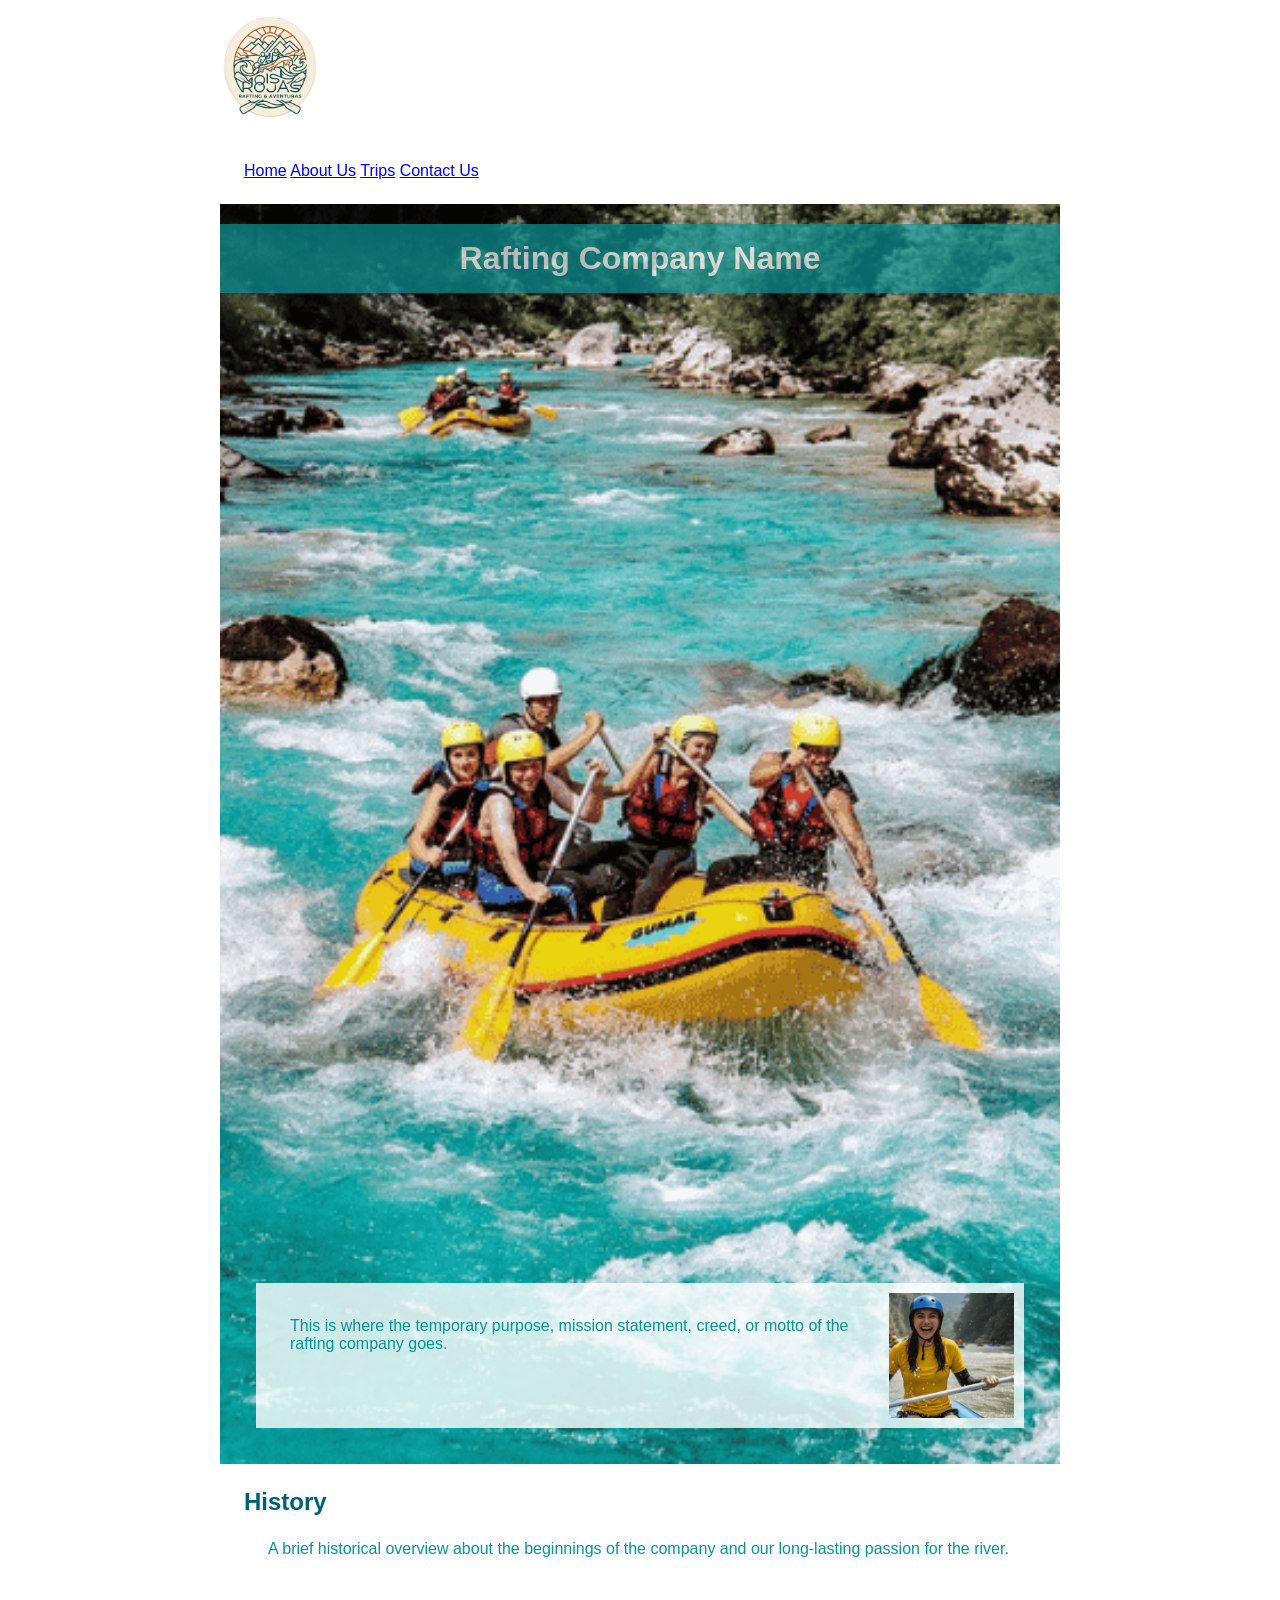
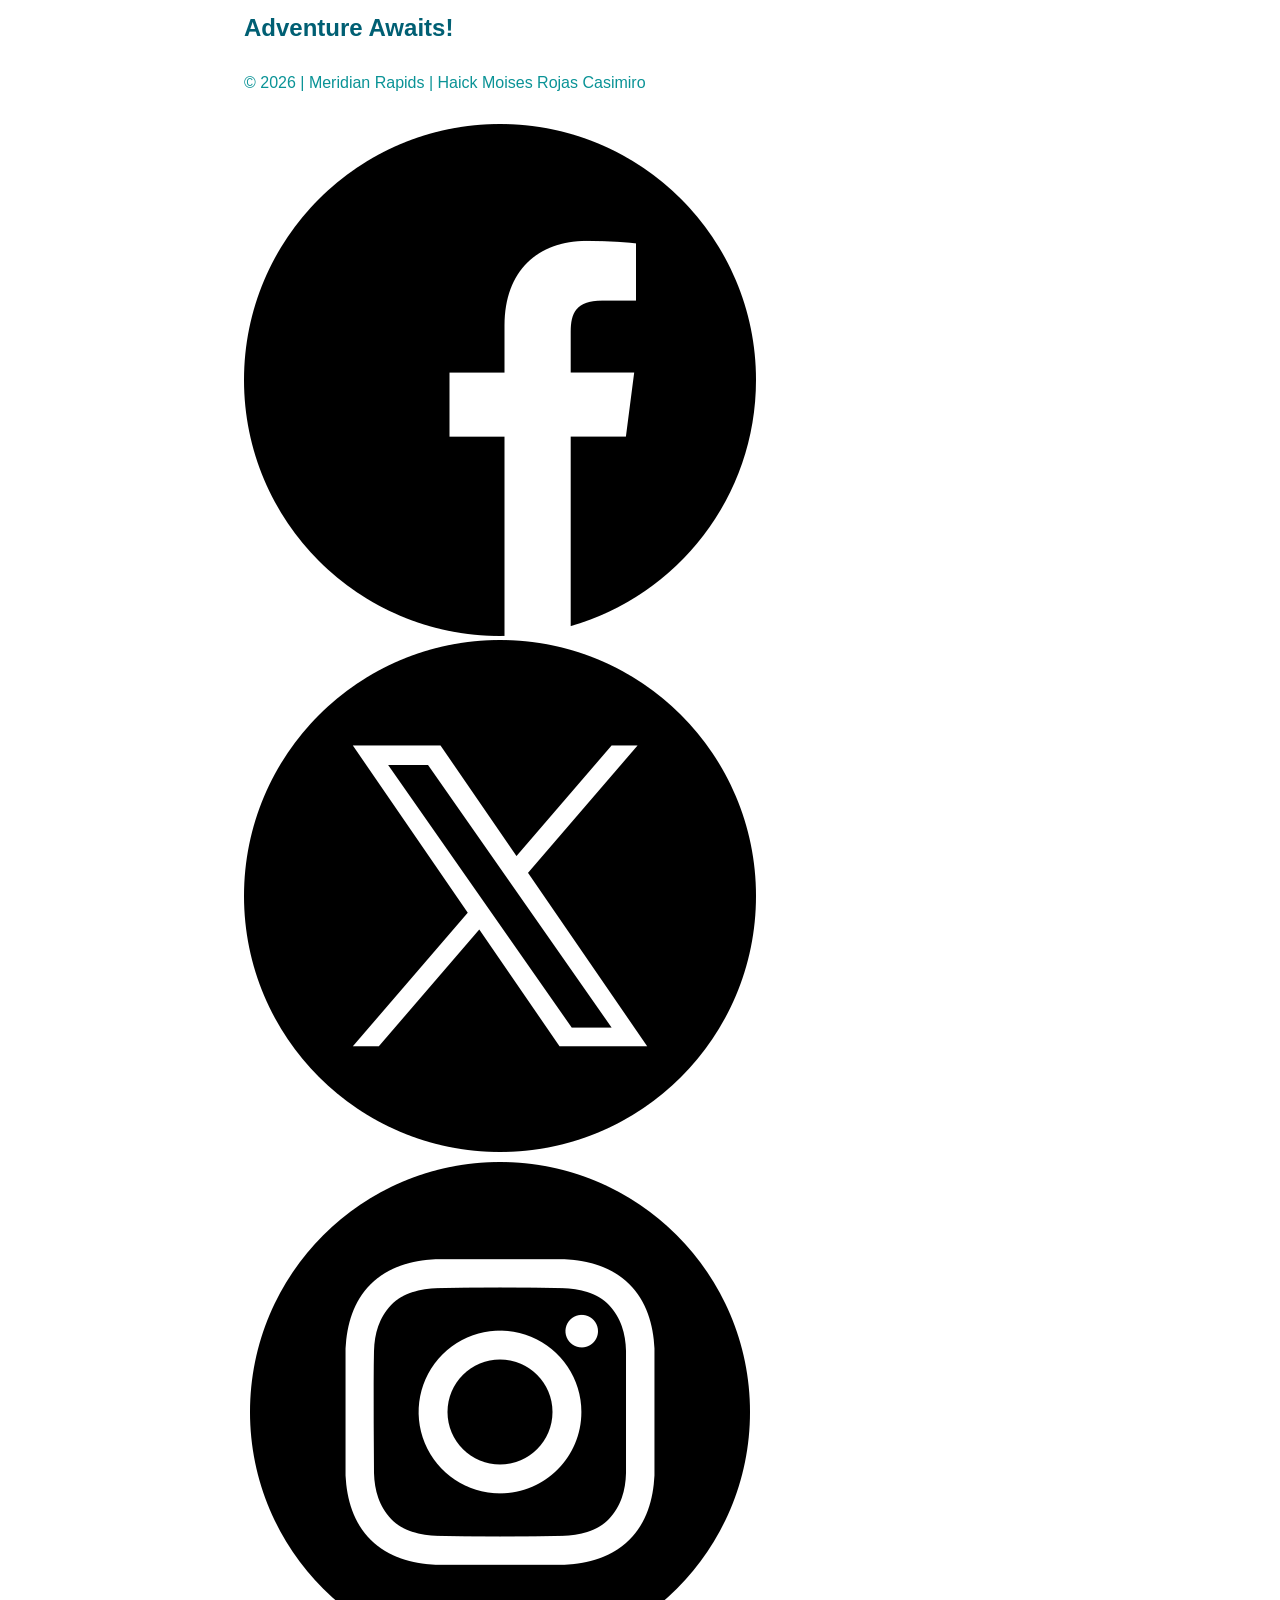
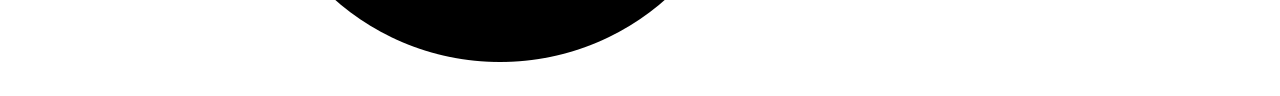
==== wwr/about.html @ b5d58f7c "finish" ====
<!DOCTYPE html>
<html lang="en">
<head>
    <meta charset="UTF-8">
    <meta name="viewport" content="width=device-width, initial-scale=1.0">
    <title>About Us | Rafting</title>
    <meta name="description" content="Learn about the history, mission, and white water rafting adventures offered by our company.">
    <meta name="author" content="Haick Moises Rojas Casimiro">
    <link rel="stylesheet" href="styles/rafting.css">
</head>
<body>

    <header>
        <img src="images/logo.png" alt="Rafting Logo" width="100">
        <nav>
            <a href="index.html">Home</a>
            <a href="about.html">About Us</a>
            <a href="trips.html">Trips</a>
            <a href="contacto.html">Contact Us</a>
        </nav>
    </header>

    <main>
        <div class="hero">
            <!-- Imagen grande de fondo -->
            <img src="images/heroimage.png" alt="White water rafting action">
            <h1>Rafting Company Name</h1>
            <article>
                <img src="images/client.jpg" alt="Happy client smiling">
                <p>This is where the temporary purpose, mission statement, creed, or motto of the rafting company goes.</p>
            </article>
        </div>

        
        <section>
            <h2>History</h2>
            <p>A brief historical overview about the beginnings of the company and our long-lasting passion for the river.</p>
        </section>

        
        <section>
            <h2>Adventure Awaits!</h2>
            
        </section>
    </main>

    <footer>
        <p>&copy; 2026 | Meridian Rapids | Haick Moises Rojas Casimiro</p>
        <nav class="socialmedia">
            <a href="https://facebook.com" target="_blank">
                <img src="images/facebook-icon.png" alt="Facebook">
            </a>
            <a href="https://twitter.com" target="_blank">
                <img src="images/twitter-icon.png" alt="Twitter">
            </a>
            <a href="https://instagram.com" target="_blank">
                <img src="images/instagram-icon.png" alt="Instagram">
            </a>
        </nav>
    </footer>

</body>
</html>
---- wwr/styles/rafting.css ----
/* Variables de colores y fuentes */
:root {
    --primary-color: #005f73;
    --accent1-color: #0a9396;
    --heading-font: 'Arial', sans-serif;
    --body-font: 'Helvetica', sans-serif;
}

* {
    margin: 0;
    padding: 0;
    box-sizing: border-box;
}

body {
    font-family: var(--body-font);
    color: var(--accent1-color);
}

header, main, footer {
    width: 840px;
    margin: 0 auto;
}

h1, h2 {
    font-family: var(--heading-font);
    color: var(--primary-color);
}

nav, p, section, article {
    margin: 16px;
    padding: 8px;
}

.socialmedia a {
    text-decoration: none;
}


.hero {
    position: relative;
}

.hero img {
    display: block;
    width: 100%;
    height: auto;
}

h1 {
    position: absolute;
    top: 20px;
    width: 100%;
    padding: 16px;
    text-align: center;
    opacity: 0.7;
    background-color: var(--accent1-color);
    color: #fff;
}

.hero article {
    position: absolute;
    bottom: 20px;
    left: 20px;
    right: 20px;
    background-color: rgba(255, 255, 255, 0.8);
    padding: 10px;
}

.hero article img {
    float: right;
    width: 125px;
    margin-left: 10px;
}
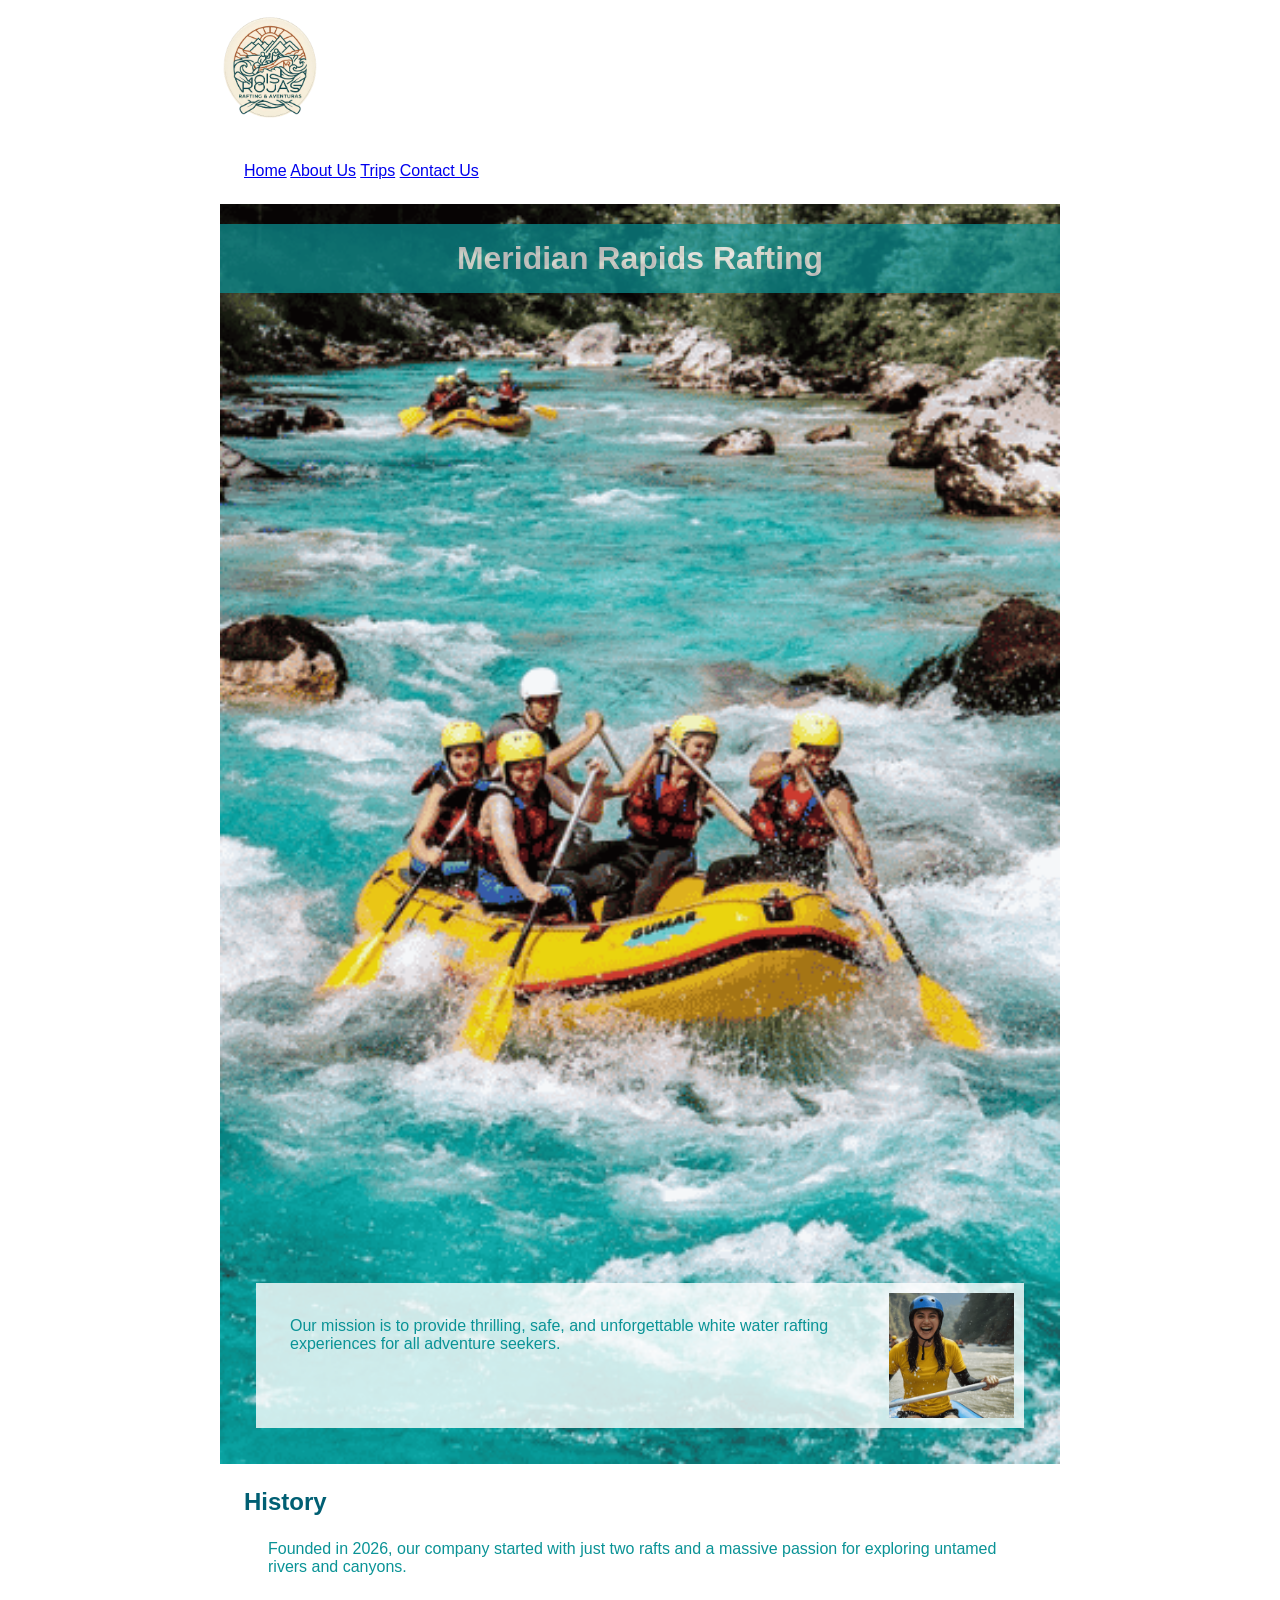
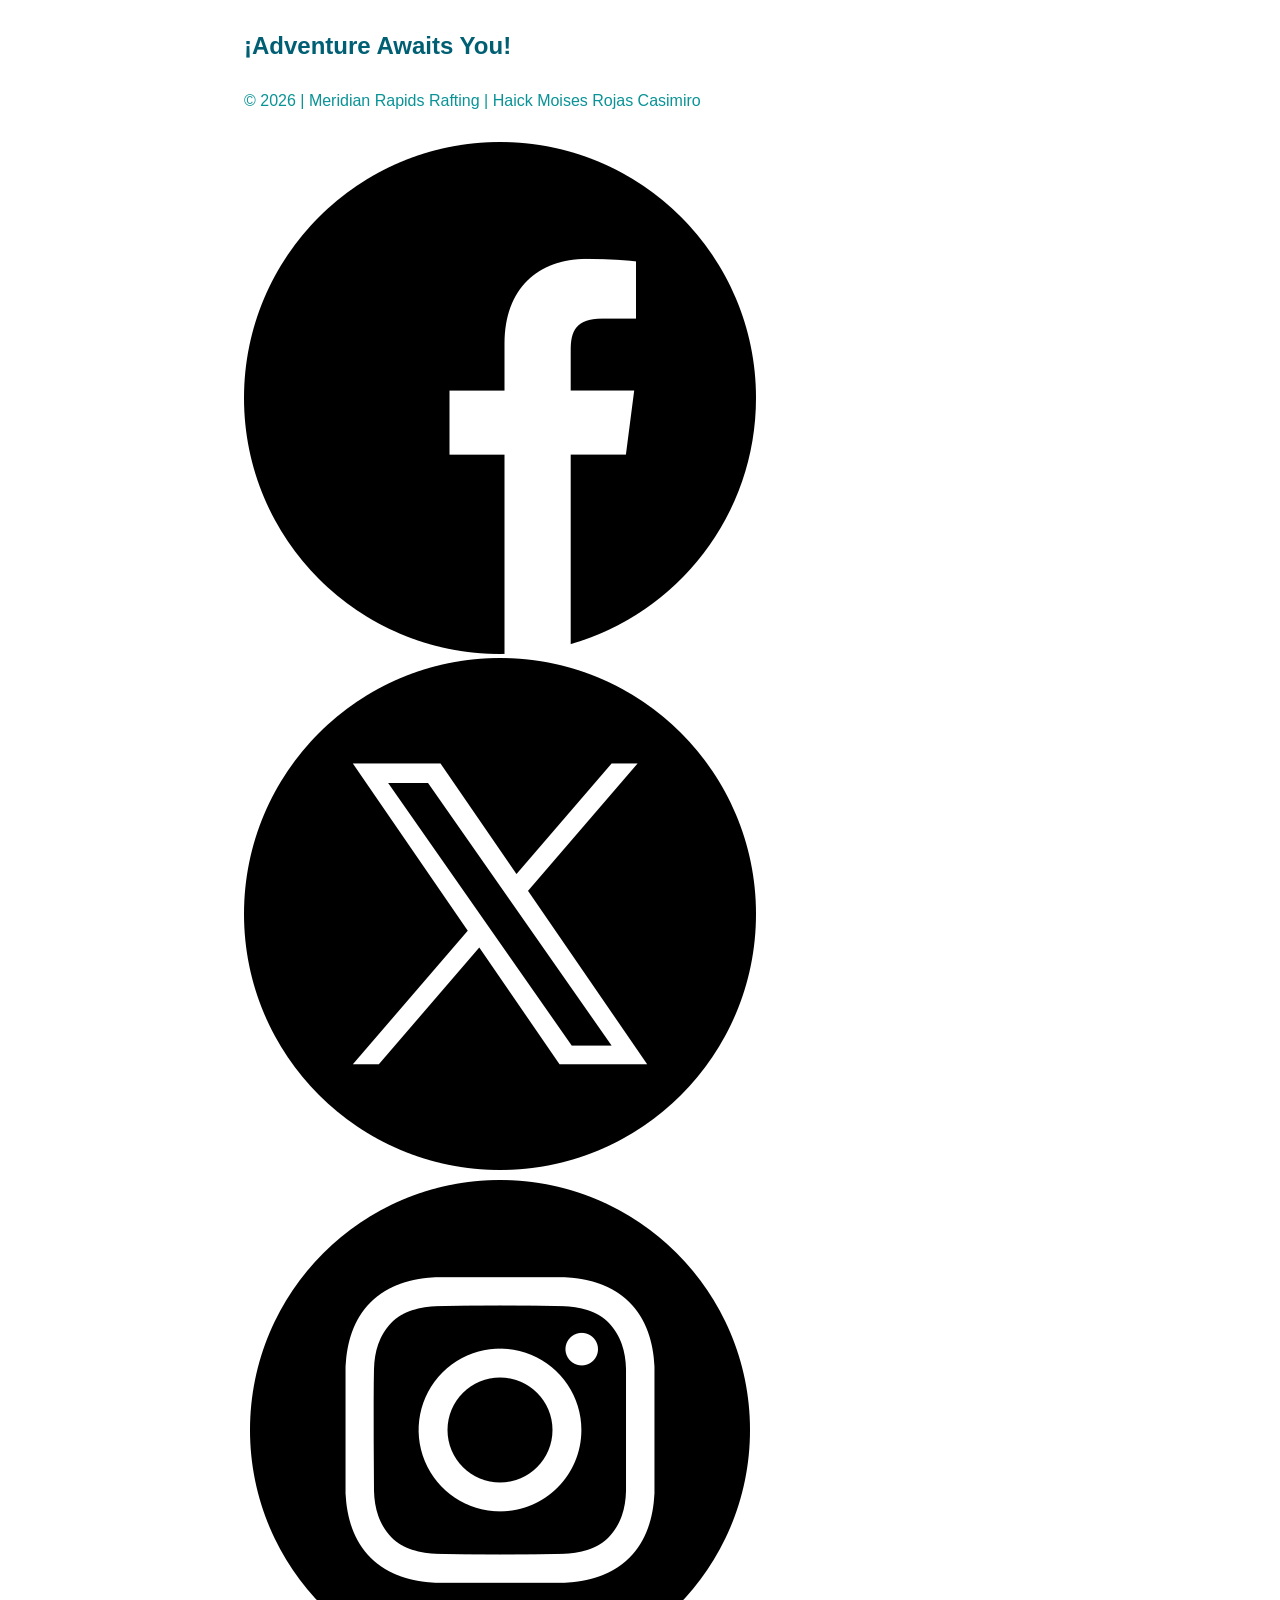
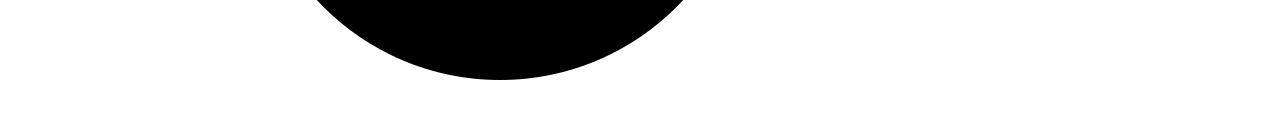
==== commit 56ce118d: "Fix structure and styles" ====
--- a/wwr/about.html
+++ b/wwr/about.html
@@ -3,61 +3,62 @@
 <head>
     <meta charset="UTF-8">
     <meta name="viewport" content="width=device-width, initial-scale=1.0">
-    <title>About Us | Rafting</title>
-    <meta name="description" content="Learn about the history, mission, and white water rafting adventures offered by our company.">
+    <title>About Us | Meridian Rapids Rafting</title>
+    <meta name="description" content="Learn about the history, mission, and white water rafting adventures offered by Meridian Rapids Rafting.">
     <meta name="author" content="Haick Moises Rojas Casimiro">
     <link rel="stylesheet" href="styles/rafting.css">
 </head>
 <body>
 
     <header>
-        <img src="images/logo.png" alt="Rafting Logo" width="100">
+        
+        <img src="images/logo.png" alt="Meridian Rapids Rafting Logo" width="100">
         <nav>
             <a href="index.html">Home</a>
             <a href="about.html">About Us</a>
             <a href="trips.html">Trips</a>
-            <a href="contacto.html">Contact Us</a>
+            <a href="contact.html">Contact Us</a>
         </nav>
     </header>
 
     <main>
+      
         <div class="hero">
-            <!-- Imagen grande de fondo -->
-            <img src="images/heroimage.png" alt="White water rafting action">
-            <h1>Rafting Company Name</h1>
+            <img src="images/heroimage.png" alt="White water rafting adventure on a fast river">
+            <h1>Meridian Rapids Rafting</h1>
             <article>
-                <img src="images/client.jpg" alt="Happy client smiling">
-                <p>This is where the temporary purpose, mission statement, creed, or motto of the rafting company goes.</p>
+                <img src="images/client.jpg" alt="Happy client smiling in a rafting gear">
+                <p>Our mission is to provide thrilling, safe, and unforgettable white water rafting experiences for all adventure seekers.</p>
             </article>
         </div>
 
         
         <section>
             <h2>History</h2>
-            <p>A brief historical overview about the beginnings of the company and our long-lasting passion for the river.</p>
+            <p>Founded in 2026, our company started with just two rafts and a massive passion for exploring untamed rivers and canyons.</p>
         </section>
 
-        
         <section>
-            <h2>Adventure Awaits!</h2>
-            
+            <h2>¡Adventure Awaits You!</h2>
+           
         </section>
     </main>
 
     <footer>
-        <p>&copy; 2026 | Meridian Rapids | Haick Moises Rojas Casimiro</p>
+        <p>&copy; 2026 | Meridian Rapids Rafting | Haick Moises Rojas Casimiro</p>
+        
         <nav class="socialmedia">
             <a href="https://facebook.com" target="_blank">
-                <img src="images/facebook-icon.png" alt="Facebook">
+                <img src="images/facebook-icon.png" alt="Visit our Facebook page">
             </a>
             <a href="https://twitter.com" target="_blank">
-                <img src="images/twitter-icon.png" alt="Twitter">
+                <img src="images/twitter-icon.png" alt="Visit our Twitter profile">
             </a>
             <a href="https://instagram.com" target="_blank">
-                <img src="images/instagram-icon.png" alt="Instagram">
+                <img src="images/instagram-icon.png" alt="Visit our Instagram profile">
             </a>
         </nav>
     </footer>
 
 </body>
-</html>+</html>
--- a/wwr/styles/rafting.css
+++ b/wwr/styles/rafting.css
@@ -1,4 +1,4 @@
-/* Variables de colores y fuentes */
+/* Variables en :root requeridas */
 :root {
     --primary-color: #005f73;
     --accent1-color: #0a9396;
@@ -6,17 +6,20 @@
     --body-font: 'Helvetica', sans-serif;
 }
 
+/* Restablecimiento universal obligatorio */
 * {
     margin: 0;
     padding: 0;
     box-sizing: border-box;
 }
 
+/* Estilos de fuente y color del cuerpo */
 body {
     font-family: var(--body-font);
     color: var(--accent1-color);
 }
 
+/* Centrado de bloques principales */
 header, main, footer {
     width: 840px;
     margin: 0 auto;
@@ -32,13 +35,14 @@
     padding: 8px;
 }
 
+/* Quitar subrayados en redes sociales */
 .socialmedia a {
     text-decoration: none;
 }
 
-
+/* --- Posicionamiento del Hero --- */
 .hero {
-    position: relative;
+    position: relative; /* Requerido para posicionar los hijos */
 }
 
 .hero img {
@@ -47,7 +51,7 @@
     height: auto;
 }
 
-h1 {
+.hero h1 {
     position: absolute;
     top: 20px;
     width: 100%;
@@ -67,8 +71,9 @@
     padding: 10px;
 }
 
+/* Imagen flotada a la derecha dentro del artículo */
 .hero article img {
     float: right;
     width: 125px;
     margin-left: 10px;
-}+}
